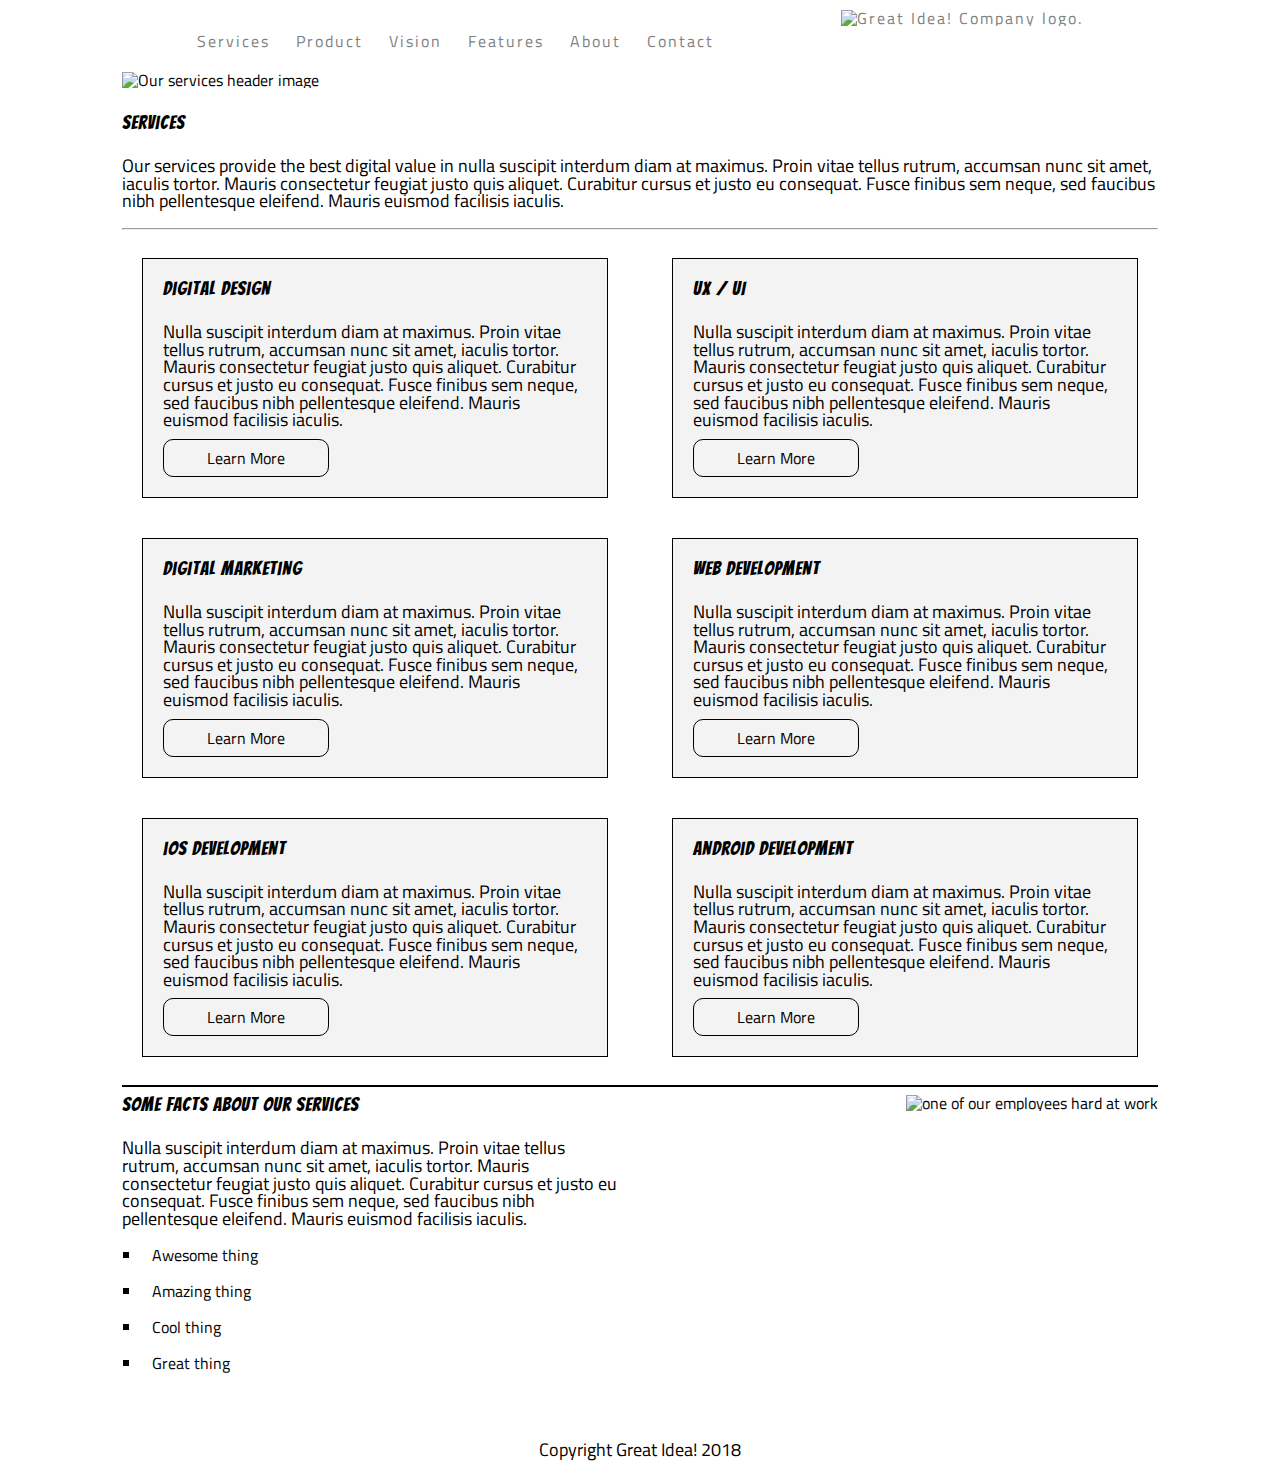
==== services.html @ bc1f29c7 "Added the markup for index.html and services.html" ====
<!doctype html>

<html lang="en">

<head>
  <meta charset="utf-8">
  <meta name="viewport" content="width=device-width, initial-scale=1.0">
  <title>Great Idea! - Services</title>

  <link href="https://fonts.googleapis.com/css?family=Bangers|Titillium+Web" rel="stylesheet">
  <link rel="stylesheet" href="css/index.css">

  <!--[if lt IE 9]>
    <script src="https://cdnjs.cloudflare.com/ajax/libs/html5shiv/3.7.3/html5shiv.js"></script>
  <![endif]-->
</head>

<body>
  <header id="home">
    <nav>
      <div>
          <a href="../great-idea/index.html"><img class="logo" src="img/logo.png" alt="Great Idea! Company logo."></a>
      </div>
      <div class="navLinks">
        <a href="">Services</a>
        <a href="">Product</a>
        <a href="">Vision</a>
        <a href="">Features</a>
        <a href="../great-idea/about.html">About</a>
        <a href="">Contact</a>
      </div>
    </nav>
    <img class="services-header-img" src="img/services-header.jpg" alt="Our services header image">
  </header>
  <section>
    <h1>Services</h1>
    <p>Our services provide the best digital value in nulla suscipit interdum diam at maximus. Proin vitae tellus
      rutrum, accumsan nunc sit amet, iaculis tortor. Mauris consectetur feugiat justo quis aliquet. Curabitur cursus et
      justo eu consequat. Fusce finibus sem neque, sed faucibus nibh pellentesque eleifend. Mauris euismod facilisis
      iaculis.</p>
  </section>
  <hr>

  <section>
    <div class="parent">
      <div class="children">
        <h2>Digital Design</h2>
        <p>Nulla suscipit interdum diam at maximus. Proin vitae tellus rutrum, accumsan nunc sit amet, iaculis tortor.
          Mauris consectetur feugiat justo quis aliquet. Curabitur cursus et justo eu consequat. Fusce finibus sem
          neque, sed faucibus nibh pellentesque
          eleifend. Mauris euismod facilisis iaculis.</p>
        <a href="">Learn More</a>
      </div>
      <div class="children">
        <h2>UX / UI</h2>
        <p>Nulla suscipit interdum diam at maximus. Proin vitae tellus rutrum, accumsan nunc sit amet, iaculis tortor.
          Mauris consectetur feugiat justo quis aliquet. Curabitur cursus et justo eu consequat. Fusce finibus sem
          neque, sed faucibus nibh pellentesque
          eleifend. Mauris euismod facilisis iaculis.</p>
        <a href="">Learn More</a>
      </div>
      <div class="children">
        <h2>Digital Marketing</h2>
        <p>Nulla suscipit interdum diam at maximus. Proin vitae tellus rutrum, accumsan nunc sit amet, iaculis tortor.
          Mauris consectetur feugiat justo quis aliquet. Curabitur cursus et justo eu consequat. Fusce finibus sem
          neque, sed faucibus nibh pellentesque
          eleifend. Mauris euismod facilisis iaculis.</p>
        <a href="">Learn More</a>
      </div>
      <div class="children">
        <h2>Web Development</h2>
        <p>Nulla suscipit interdum diam at maximus. Proin vitae tellus rutrum, accumsan nunc sit amet, iaculis tortor.
          Mauris consectetur feugiat justo quis aliquet. Curabitur cursus et justo eu consequat. Fusce finibus sem
          neque, sed faucibus nibh pellentesque
          eleifend. Mauris euismod facilisis iaculis.</p>
        <a href="">Learn More</a>
      </div>
      <div class="children">
        <h2>iOS Development</h2>
        <p>Nulla suscipit interdum diam at maximus. Proin vitae tellus rutrum, accumsan nunc sit amet, iaculis tortor.
          Mauris consectetur feugiat justo quis aliquet. Curabitur cursus et justo eu consequat. Fusce finibus sem
          neque, sed faucibus nibh pellentesque
          eleifend. Mauris euismod facilisis iaculis.</p>
        <a href="">Learn More</a>
      </div>
      <div class="children">
        <h2>Android Development</h2>
        <p>Nulla suscipit interdum diam at maximus. Proin vitae tellus rutrum, accumsan nunc sit amet, iaculis tortor.
          Mauris consectetur feugiat justo quis aliquet. Curabitur cursus et justo eu consequat. Fusce finibus sem
          neque, sed faucibus nibh pellentesque
          eleifend. Mauris euismod facilisis iaculis.</p>
        <a href="">Learn More</a>
      </div>
    </div>
  </section>
  <hr class="darker">
  </section>
  <div class="wrapper">
    <div>
    <h2>Some Facts About Our Services</h1>
      <p>Nulla suscipit interdum diam at maximus. Proin vitae tellus rutrum, accumsan nunc sit amet, iaculis tortor.
        Mauris consectetur feugiat justo quis aliquet. Curabitur cursus et justo eu consequat. Fusce finibus sem neque,
        sed faucibus nibh pellentesque
        eleifend. Mauris euismod facilisis iaculis.</p>
      <ul>
        <li>Awesome thing</li>
        <li>Amazing thing</li>
        <li>Cool thing</li>
        <li>Great thing</li>
      </ul>
    </div>
      <div>
        <img class="services-info-img" src="img/services-info.png" alt="one of our employees hard at work">
      </div>
  </div>
  <footer>
    <p class="Copyright">Copyright Great Idea! 2018</p>
  </footer>
</body>

</html>
---- css/index.css ----
/* http://meyerweb.com/eric/tools/css/reset/ 
   v2.0 | 20110126
   License: none (public domain)
*/

html,
body,
div,
span,
applet,
object,
iframe,
h1,
h2,
h3,
h4,
h5,
h6,
p,
blockquote,
pre,
a,
abbr,
acronym,
address,
big,
cite,
code,
del,
dfn,
em,
img,
ins,
kbd,
q,
s,
samp,
small,
strike,
strong,
sub,
sup,
tt,
var,
b,
u,
i,
center,
dl,
dt,
dd,
ol,
ul,
li,
fieldset,
form,
label,
legend,
table,
caption,
tbody,
tfoot,
thead,
tr,
th,
td,
article,
aside,
canvas,
details,
embed,
figure,
figcaption,
footer,
header,
hgroup,
menu,
nav,
output,
ruby,
section,
summary,
time,
mark,
audio,
video {
	margin: 0;
	padding: 0;
	border: 0;
	font-size: 100%;
	font: inherit;
	vertical-align: baseline;
}

/* HTML5 display-role reset for older browsers */
article,
aside,
details,
figcaption,
figure,
footer,
header,
hgroup,
menu,
nav,
section {
	display: block;
}

body {
	line-height: 1;
}

ol,
ul {
	list-style: none;
}

blockquote,
q {
	quotes: none;
}

blockquote:before,
blockquote:after,
q:before,
q:after {
	content: '';
	content: none;
}

table {
	border-collapse: collapse;
	border-spacing: 0;
}

/* Set every element's box-sizing to border-box */
* {
	box-sizing: border-box;
}

img {
	width: 100%;
}

html,
body {
	height: 100%;
	font-family: 'Titillium Web', sans-serif;
	max-width: 90%;
	margin: 0 auto;
}

p {
	font-size: 1.1rem;
	padding: 10px 0;
	font-weight: 500;
}

h1,
h2,
h3,
h4,
h5 {
	font-family: 'Bangers', cursive;
	letter-spacing: 1px;
	margin-bottom: 15px;
	font-size: 1.2rem;
}

/* Copy and paste your work from yesterday here and start to refactor into flexbox */

/* Navbar Style 
----------------------------*/
#home {
	margin-bottom: 25px;
}

#home nav {
	display: flex;
	justify-content: space-around;
	flex-direction: row-reverse;
	margin-top: 10px;
}

.navLinks {
	width: 50%;
	display: flex;
	align-items: center;

}

nav a {
	text-decoration: none;
	color: grey;
	font-size: 16px;
	letter-spacing: 2px;
	padding: 3px;
	margin: 20px 10px;
}

.container {
	display: flex;
	justify-content: center;
	margin-bottom: 50px;
}

.container h1 {
	font-size: 75px;
	justify-items: center;
}

.container h1 span {
	margin-left: 100px;
}

.container h1 .span2 {
	margin-left: 20px;
}

.container a {
	text-decoration: none;
	border: 1px solid black;
	color: black;
	padding: 2px 20px;
	margin-left: 60px;
}

.container img {
	width: 75%;
	margin-left: 20px;
}

.row {
	display: flex;
	justify-content: space-around;
}

.column-1 {
	width: 50%;
	margin: 20px;
}

.column-2 {
	width: 33.333%;
	margin: 20px;
}

.Copyright {
	text-align: center;
}

/* Cards Feature*/

.parent {
	display: flex;
	flex-wrap: wrap;
	justify-content: space-between;
}

.children {
	display: flex;
	flex-wrap: wrap;
	width: 45%;
	border: 1px solid black;
	background: #f4f3f4;
	padding: 20px;
	margin: 20px;
}

.children a {
	text-decoration: none;
	border: 1px solid black;
	color: black;
	padding: 10px 43px;
	border-radius: 10px;
}

.children img {
	width: 200px;
}

.wrapper {
	display: flex;
	flex-direction:row;
	justify-content: space-between;
}


.wrapper p {
	width: 500px;
	margin-right: 10px;
}

.wrapper ul li {
	list-style-type: square;
	margin-left: 20px;
	padding: 10px;
}

.darker {
	border: 1px solid black;
}

.img-container {
	display: flex;
	flex-flow: row wrap;
	justify-content: space-evenly;
}

.img-container img {
	width: 300px;
	margin: 10px;
	
}


footer {
	margin-top: 50px
}
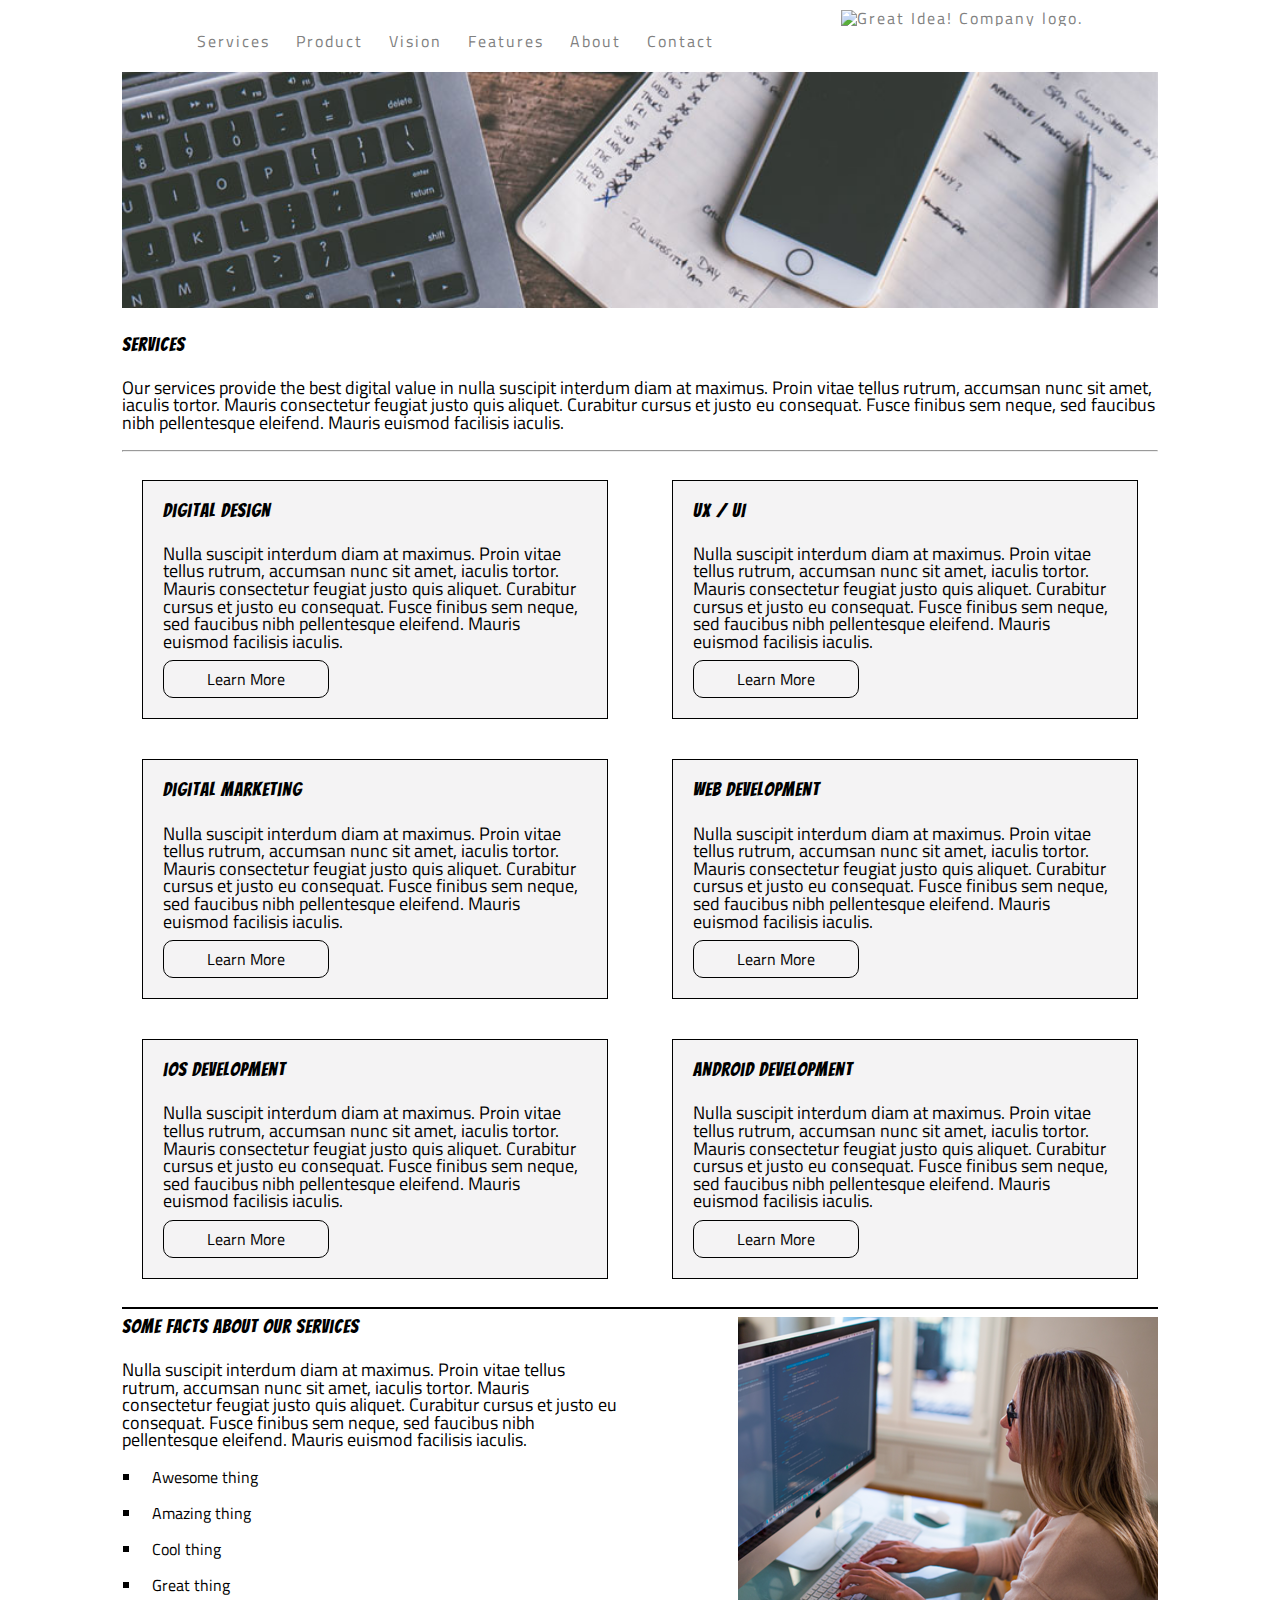
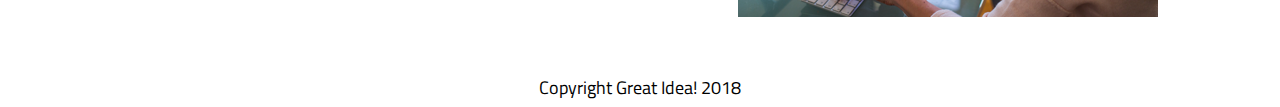
==== commit 6bca3c90: "Added media queries for table" ====
--- a/services.html
+++ b/services.html
@@ -18,16 +18,16 @@
 <body>
   <header id="home">
     <nav>
-      <div>
-          <a href="../great-idea/index.html"><img class="logo" src="img/logo.png" alt="Great Idea! Company logo."></a>
+      <div class="center">
+          <a href="index.html"><img class="logo" src="img/logo.png" alt="Great Idea! Company logo."></a>
       </div>
       <div class="navLinks">
-        <a href="">Services</a>
-        <a href="">Product</a>
-        <a href="">Vision</a>
-        <a href="">Features</a>
-        <a href="../great-idea/about.html">About</a>
-        <a href="">Contact</a>
+        <a href="#">Services</a>
+        <a href="#">Product</a>
+        <a href="#">Vision</a>
+        <a href="#">Features</a>
+        <a href="#">About</a>
+        <a href="#">Contact</a>
       </div>
     </nav>
     <img class="services-header-img" src="img/services-header.jpg" alt="Our services header image">
--- a/css/index.css
+++ b/css/index.css
@@ -148,7 +148,8 @@
 	height: 100%;
 	font-family: 'Titillium Web', sans-serif;
 	max-width: 90%;
-	margin: 0 auto;
+  margin: 0 auto;
+  
 }
 
 p {
@@ -320,3 +321,34 @@
 }
 
 
+/* Table Media Queries */
+
+@media only screen and (max-width: 800px) {
+  /*****NavBar******/
+  #home nav {
+    flex-direction: column;
+  }
+  .center{
+    margin: 0 auto;
+  }
+  .logo {
+    width: 50%;
+  }
+  .container img {
+    display: none;
+  }
+  /**** Main Section ***/
+  .column-2 {
+    margin: 10px;
+  }
+  /*****Services Style****/
+  .children {
+    width: 43%;
+  }
+  .wrapper p {
+    width: 321px;
+  }
+  .wrapper img {
+    width: 92%;
+  }
+}